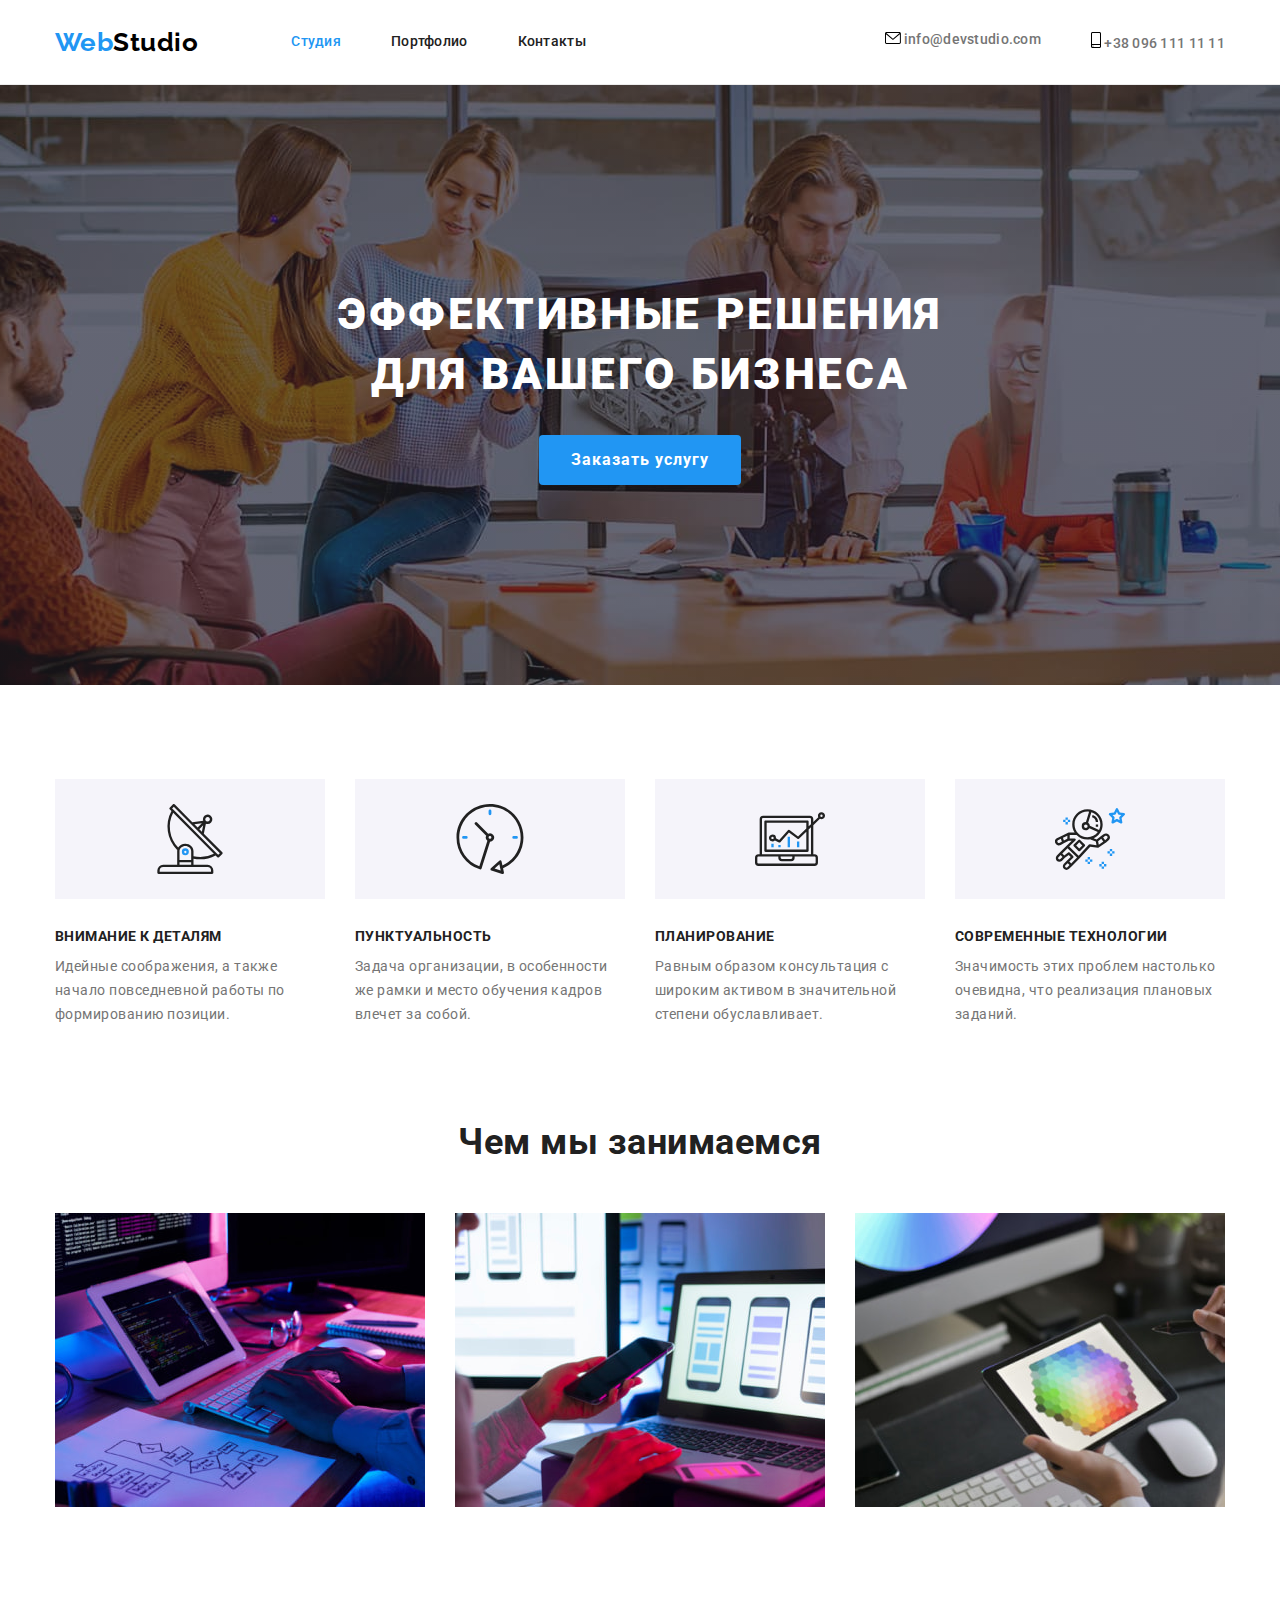
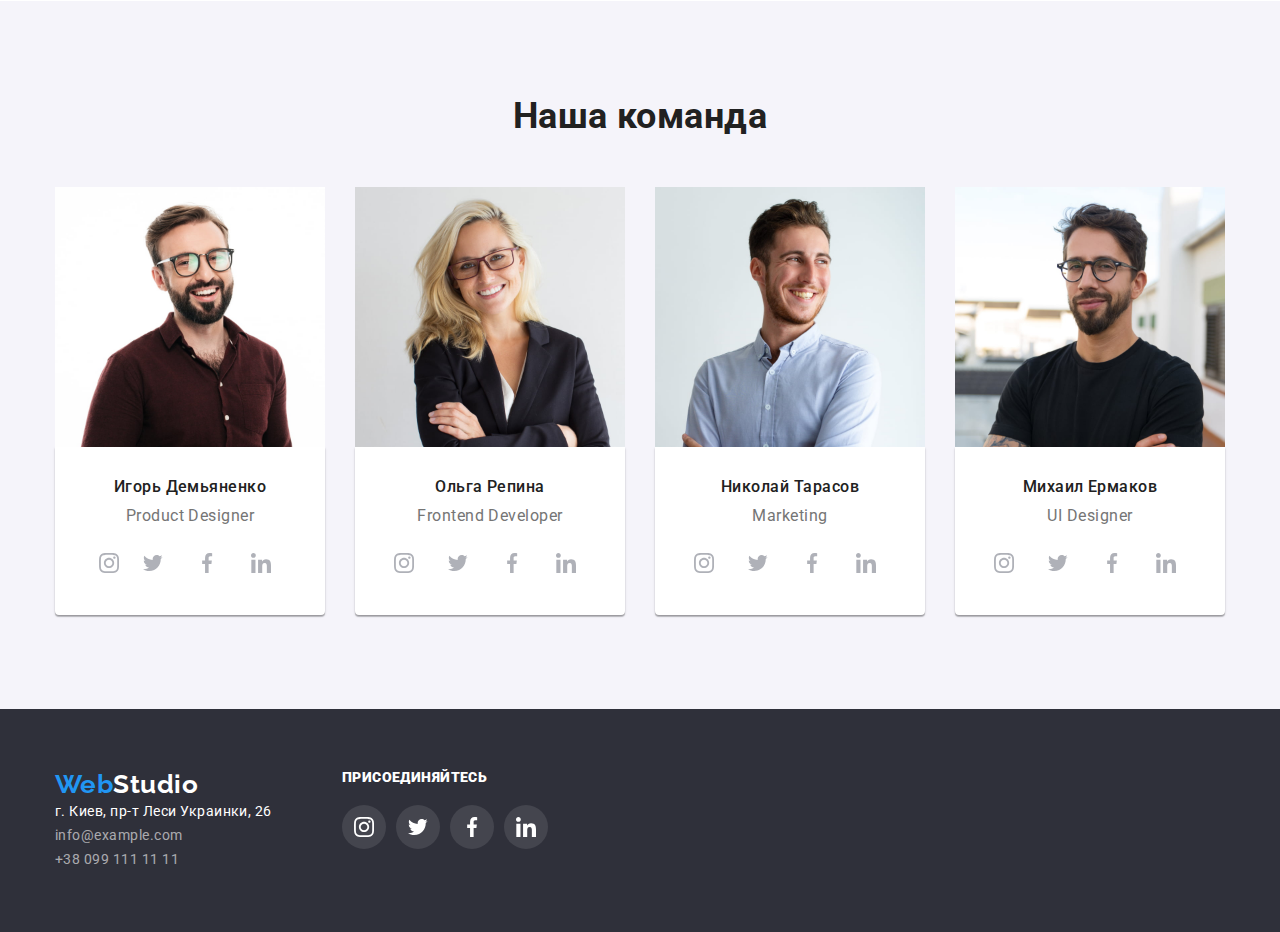
==== index.html @ 38226642 "Добавлен футер" ====
<!DOCTYPE html>
<html lang="ru">
  <head>
    <meta charset="UTF-8" />
    <meta http-equiv="X-UA-Compatible" content="IE=edge" />
    <meta name="viewport" content="width=device-width, initial-scale=1.0" />
    <title>Студия</title>
    <link
      href="https://fonts.googleapis.com/css2?family=Raleway:wght@700&family=Roboto:wght@400;500;700;900&display=swap"
      rel="stylesheet"
    />
    <link
      rel="stylesheet"
      href="https://cdnjs.cloudflare.com/ajax/libs/modern-normalize/1.1.0/modern-normalize.min.css"
    />
    <link rel="stylesheet" href="./css/styles.css" />
  </head>
  <body>
    <!-- Шапка сайта -->
    <header class="page-header">
      <div class="container header-wrap">
        <nav class="wrapper">
          <a href="./index.html" class="header-logo link"><span class="accent">Web</span>Studio</a>

          <ul class="site-nav list">
            <li class="item"><a href="./index.html" class="site-nav-link current">Студия</a></li>
            <li class="item"><a href="./portfolio.html" class="site-nav-link">Портфолио</a></li>
            <li class="item"><a href="" class="site-nav-link">Контакты</a></li>
          </ul>
        </nav>

        <ul class="contact list">
          <li class="item">
            <a href="mailto:info@devstudio.com" class="contact-link"
              ><svg class="contact-icon" width="16" height="12px">
                <use href="./images/sprite.svg#icon-mail"></use>
              </svg>
              info@devstudio.com</a
            >
          </li>
          <li class="item">
            <a href="tel:+380961111111" class="contact-link"
              ><svg class="contact-icon" width="10" height="16">
                <use href="./images/sprite.svg#icon-telephone"></use>
              </svg>

              +38 096 111 11 11</a
            >
          </li>
        </ul>
      </div>
    </header>

    <main>
      <!-- Герой -->
      <section class="hero">
        <h1 class="hero-title">Эффективные решения<br />для вашего бизнеса</h1>
        <button type="button" class="hero-button">Заказать услугу</button>
      </section>

      <!-- Преимущества -->
      <section class="section">
        <div class="container">
          <ul class="features-list list">
            <li class="item icon-satellite">
              <h3 class="features-title">Внимание к деталям</h3>
              <p class="features-text">
                Идейные соображения, а также начало повседневной работы по формированию позиции.
              </p>
            </li>
            <li class="item icon-clock">
              <h3 class="features-title">Пунктуальность</h3>
              <p class="features-text">
                Задача организации, в особенности же рамки и место обучения кадров влечет за собой.
              </p>
            </li>
            <li class="item icon-laptop">
              <h3 class="features-title">Планирование</h3>
              <p class="features-text">
                Равным образом консультация с широким активом в значительной степени обуславливает.
              </p>
            </li>
            <li class="item icon-astronaut">
              <h3 class="features-title">Современные технологии</h3>
              <p class="features-text">
                Значимость этих проблем настолько очевидна, что реализация плановых заданий.
              </p>
            </li>
          </ul>
        </div>
      </section>

      <!--Приклади-->
      <section class="section example">
        <div class="container">
          <h2 class="section-title">Чем мы занимаемся</h2>
          <ul class="example-list list">
            <li class="item">
              <img
                src="./images/box1.jpg"
                alt="человек вносящий данные в систему на планшете"
                width="370"
                height="294"
              />
            </li>
            <li class="item">
              <img
                src="./images/box2.jpg"
                alt="девушка тестирует мобильное приложение по шаблону с копмьютера на смартфоне"
                width="370"
                height="294"
              />
            </li>
            <li class="item">
              <img
                src="./images/box3.jpg"
                alt="человек держащий стилус в руке, выбирает цветовую палитру на планшете"
                width="370"
                height="294"
              />
            </li>
          </ul>
        </div>
      </section>

      <!-- Команда -->
      <section class="section team">
        <div class="container">
          <h2 class="section-title">Наша команда</h2>
          <ul class="team-list list">
            <li class="team-set">
              <img
                src="./images/img1.jpg"
                width="270"
                height="260"
                alt="улыбающийся парень в коричневой рубашке и в очках"
              />
              <div class="team-container">
                <h3 class="team-title">Игорь Демьяненко</h3>
                <p class="team-text">Product Designer</p>
                <ul class="team-socials socials-list list">
                  <a class="socials-link" href="">
                    <svg class="socials-icon" width="20" height="20">
                      <use href="./images/sprite.svg#icon-instagram"></use>
                    </svg>
                  </a>

                  <li class="socials-item">
                    <a class="socials-link" href="">
                      <svg class="socials-icon" width="20" height="20">
                        <use href="./images/sprite.svg#icon-twitter"></use>
                      </svg>
                    </a>
                  </li>

                  <li class="socials-item">
                    <a class="socials-link" href="">
                      <svg class="socials-icon" width="20" height="20">
                        <use href="./images/sprite.svg#icon-facebook"></use>
                      </svg>
                    </a>
                  </li>

                  <li class="socials-item">
                    <a class="socials-link" href="">
                      <svg class="socials-icon" width="20" height="20">
                        <use href="./images/sprite.svg#icon-linkedin"></use>
                      </svg>
                    </a>
                  </li>
                </ul>
              </div>
            </li>

            <li class="team-set">
              <img
                src="./images/img2.jpg"
                alt="улыбающаяся девушка в очках и чёрном пиджаке"
                width="270"
                height="260"
              />
              <div class="team-container">
                <h3 class="team-title">Ольга Репина</h3>
                <p class="team-text">Frontend Developer</p>
                <ul class="team-socials socials-list list">
                  <li class="socials-item">
                    <a class="socials-link" href="">
                      <svg class="socials-icon" width="20" height="20">
                        <use href="./images/sprite.svg#icon-instagram"></use>
                      </svg>
                    </a>
                  </li>

                  <li class="socials-item">
                    <a class="socials-link" href="">
                      <svg class="socials-icon" width="20" height="20">
                        <use href="./images/sprite.svg#icon-twitter"></use>
                      </svg>
                    </a>
                  </li>

                  <li class="socials-item">
                    <a class="socials-link" href="">
                      <svg class="socials-icon" width="20" height="20">
                        <use href="./images/sprite.svg#icon-facebook"></use>
                      </svg>
                    </a>
                  </li>

                  <li class="socials-item">
                    <a class="socials-link" href="">
                      <svg class="socials-icon" width="20" height="20">
                        <use href="./images/sprite.svg#icon-linkedin"></use>
                      </svg>
                    </a>
                  </li>
                </ul>
              </div>
            </li>

            <li class="team-set">
              <img
                src="./images/img3.jpg"
                alt="парень в светлой рубашке, который улыбается и смотрит в даль"
                width="270"
                height="260"
              />
              <div class="team-container">
                <h3 class="team-title">Николай Тарасов</h3>
                <p class="team-text">Marketing</p>
                <ul class="team-socials socials-list list">
                  <li class="socials-item">
                    <a class="socials-link" href="">
                      <svg class="socials-icon" width="20" height="20">
                        <use href="./images/sprite.svg#icon-instagram"></use>
                      </svg>
                    </a>
                  </li>

                  <li class="socials-item">
                    <a class="socials-link" href="">
                      <svg class="socials-icon" width="20" height="20">
                        <use href="./images/sprite.svg#icon-twitter"></use>
                      </svg>
                    </a>
                  </li>

                  <li class="socials-item">
                    <a class="socials-link" href="">
                      <svg class="socials-icon" width="20" height="20">
                        <use href="./images/sprite.svg#icon-facebook"></use>
                      </svg>
                    </a>
                  </li>

                  <li class="socials-item">
                    <a class="socials-link" href="">
                      <svg class="socials-icon" width="20" height="20">
                        <use href="./images/sprite.svg#icon-linkedin"></use>
                      </svg>
                    </a>
                  </li>
                </ul>
              </div>
            </li>

            <li class="team-set">
              <img
                src="./images/img4.jpg"
                alt="парень в чёрной футболке и очках"
                width="270"
                height="260"
              />
              <div class="team-container">
                <h3 class="team-title">Михаил Ермаков</h3>
                <p class="team-text">UI Designer</p>
                <ul class="team-socials socials-list list">
                  <li class="socials-item">
                    <a class="socials-link" href="">
                      <svg class="socials-icon" width="20" height="20">
                        <use href="./images/sprite.svg#icon-instagram"></use>
                      </svg>
                    </a>
                  </li>

                  <li class="socials-item">
                    <a class="socials-link" href="">
                      <svg class="socials-icon" width="20" height="20">
                        <use href="./images/sprite.svg#icon-twitter"></use>
                      </svg>
                    </a>
                  </li>

                  <li class="socials-item">
                    <a class="socials-link" href="">
                      <svg class="socials-icon" width="20" height="20">
                        <use href="./images/sprite.svg#icon-facebook"></use>
                      </svg>
                    </a>
                  </li>

                  <li class="socials-item">
                    <a class="socials-link" href="">
                      <svg class="socials-icon" width="20" height="20">
                        <use href="./images/sprite.svg#icon-linkedin"></use>
                      </svg>
                    </a>
                  </li>
                </ul>
              </div>
            </li>
          </ul>
        </div>
      </section>
    </main>

    <!-- Футер -->
    <footer class="page-footer">
      <div class="container footer-wrapper">
        <div class="main-footer">
          <a class="footer-logo" href="/"><span class="accent">Web</span>Studio</a>
          <address>
            <ul class="footer list">
              <li>
                <a
                  class="footer-address"
                  href="https://goo.gl/maps/6Ztoc1X5po4UeEXY9"
                  target="_blank"
                  rel="noreferrer noopener"
                  >г. Киев, пр-т Леси Украинки, 26</a
                >
              </li>
              <li><a href="mailto:info@example.com" class="footer-link">info@example.com</a></li>
              <li><a href="tel:+380991111111" class="footer-link">+38 099 111 11 11</a></li>
            </ul>
          </address>
        </div>

        <div class="second-footer">
          <p class="second-footer-title"><b>присоединяйтесь</b></p>
          <ul class="second-footer-list list">
            <li class="second-footer-item">
              <a class="second-footer-link" href="">
                <svg class="second-footer-icon" width="20" height="20">
                  <use href="./images/sprite.svg#icon-instagram"></use>
                </svg>
              </a>
            </li>

            <li class="second-footer-item">
              <a class="second-footer-link" href="">
                <svg class="second-footer-icon" width="20" height="20">
                  <use href="./images/sprite.svg#icon-twitter"></use>
                </svg>
              </a>
            </li>

            <li class="second-footer-item">
              <a class="second-footer-link" href="">
                <svg class="second-footer-icon" width="20" height="20">
                  <use href="./images/sprite.svg#icon-facebook"></use>
                </svg>
              </a>
            </li>

            <li class="second-footer-item">
              <a class="second-footer-link" href="">
                <svg class="second-footer-icon" width="20" height="20">
                  <use href="./images/sprite.svg#icon-linkedin"></use>
                </svg>
              </a>
            </li>
          </ul>
        </div>
      </div>
    </footer>
  </body>
</html>
---- css/styles.css ----
/* Колір основного тексту #212121, 100% */
/* другорядний колір тексту #757575, 100% */
/* Білий колір #FFFFFF */
/* Акцент #2196F3; */

/* Кольори адреси в футері #FFFFFF;
rgba(255, 255, 255, 0.6);*/

/* другорядний колір фону background: #F5F4FA;
 */
/* Загальні стилі */
:root {
  --primary-text-color: #757575;
  --title-text-color: #212121;
  --accent: #2196f3;
  --primary-bg-color: #ffffff;
  --secondary-bg-color: #f5f4fa;
}

/* Фон та колір основного тексту */
body {
  color: var(--primary-text-color);
  font-family: Roboto, sans-serif;
  letter-spacing: 0.03em;
}

/* Прибираємо кільця в списку */
.list {
  list-style: none;
  padding: 0;
  margin: 0;
}

h1,
h2,
h3,
h4,
h5,
h6,
p {
  margin-top: 0;
  margin-bottom: 0;
}

img {
  display: block;
  max-width: 100%;
  height: auto;
}

/* CONTAINER */
.container {
  width: 1200px;
  margin: 0 auto;
  padding-left: 15px;
  padding-right: 15px;
}

/* Logo */
.page-header {
  border-bottom: 1px solid #ececec;
}

.wrapper {
  display: flex;
  align-items: center;
}

.header-wrap {
  display: flex;
  align-items: center;
}

.header-logo {
  display: block;
  padding-top: 25px;
  padding-bottom: 24px;
  margin-right: 93px;

  color: #000000;
  text-decoration: none;
  font-family: Raleway, sans-serif;
  font-weight: 700;
  font-size: 26px;
  line-height: 1.19;
}

.header-logo:hover,
.header-logo:focus {
  color: var(--accent);
}

.accent {
  color: var(--accent);
}

/* Навігація в шапці */
.site-nav {
  display: flex;
}

.site-nav .item:not(:last-child) {
  margin-right: 50px;
}

.site-nav-link {
  display: block;
  padding-top: 32px;
  padding-bottom: 32px;

  color: var(--title-text-color);
  text-decoration: none;
  font-weight: 500;
  font-size: 14px;
  line-height: 1.14;
  letter-spacing: 0.02em;
}

.site-nav-link:hover,
.site-nav-link:focus {
  color: var(--accent);
}

/* Підсвічування поточної сторінки */
.current {
  color: var(--accent);
}

.contact {
  display: flex;
  margin-left: auto;
}

/* Псевдокласс соседа - даётся только между соседом */
.contact .item + .item {
  margin-left: 50px;
}

.contact-link {
  display: block;
  padding-top: 32px;
  padding-bottom: 32px;

  color: var(--primary-text-color);
  text-decoration: none;
  font-weight: 500;
  font-size: 14px;
  line-height: 1.14;
  letter-spacing: 0.02em;
}

.contact-link:hover,
.contact-link:focus {
  color: var(--accent);
}

/* Стилі для index.html */
/* Hero */
.hero-title {
  color: var(--primary-bg-color);
  font-weight: 900;
  font-size: 44px;
  line-height: 1.36;
  letter-spacing: 0.06em;
  text-transform: uppercase;

  margin-bottom: 30px;
}

.hero-button {
  color: var(--primary-bg-color);
  background-color: var(--accent);
  cursor: pointer;
  border: transparent;
  border-radius: 4px;
  font-weight: 700;
  font-size: 16px;
  line-height: 1.87;
  letter-spacing: 0.06em;

  padding: 10px 32px;
}

.hero-button:hover {
  background-color: #188ce8;
  box-shadow: 0px 4px 4px rgba(0, 0, 0, 0.15);
}

/* центрируем через родительский элемент 
секциию hero(все элементы внутри приймут text-align:center)  */
.hero {
  text-align: center;
}
/* Features */
.section {
  padding-top: 94px;
  padding-bottom: 94px;
}

.features-list {
  display: flex;
  flex-wrap: wrap;
}

.features-list .item {
  width: 270px;
}

.features-list .item:not(:last-child) {
  margin-right: 30px;
}

.features-title {
  color: var(--title-text-color);
  font-weight: 700;
  font-size: 14px;
  line-height: 1.14;
  text-transform: uppercase;

  margin-bottom: 10px;
}

.features-text {
  font-size: 14px;
  line-height: 1.71;
}

/* Приклади та команда мають однакові параметри, 
section-title - універсальний клас для h2 */
.section-title {
  color: var(--title-text-color);
  font-weight: 700;
  font-size: 36px;
  line-height: 1.17;
  text-align: center;

  margin-bottom: 50px;
}

.example {
  padding-top: 0;
}

.example-list {
  display: flex;
  flex-wrap: wrap;
}

.example-list .item:not(:last-child) {
  margin-right: 30px;
}

.team {
  background-color: var(--secondary-bg-color);
}

.team-title {
  color: var(--title-text-color);
  font-weight: 500;
  font-size: 16px;
  line-height: 1.19;
}

.team-text {
  font-size: 16px;
  line-height: 1.19;
  margin-top: 10px;
  margin-bottom: 16px;
}

.team-list {
  display: flex;
  flex-wrap: wrap;
  margin-left: -30px;
  /* flex-wrap: wrap;
  margin-right: -30px; */
}

.team-set {
  width: 270px;
}

.team-set {
  flex-basis: calc(100% / 4 - 30px);
  margin-left: 30px;
}

.socials-link {
  width: 44px;
  height: 44px;
  display: flex;
  align-items: center;
  justify-content: center;
  border-radius: 50% #fff;
  background-color: #fff;
}

.socials-list {
  display: flex;
  justify-content: center;
}

.socials-item:not(last-child) {
  margin-right: 10px;
}

.socials-link {
  fill: #afb1b8;
}

.socials-link:hover,
.socials-link:focus {
  background-color: var(--accent);
  border-radius: 50%;
}

.socials-link:hover .socials-icon,
.socials-link:focus .socials-icon {
  fill: #ffffff;
}

/* Футер */
.footer-logo {
  color: var(--primary-bg-color);
  font-family: Raleway;
  font-weight: 700;
  font-size: 26px;
  line-height: 1.19;
  text-decoration: none;
}

.footer-logo:hover,
.footer-logo:focus {
  color: var(--accent);
}

.footer-contact {
  margin-top: 20px;
}

.footer-item:not(:last-child) {
  margin-bottom: 9px;
}
/* Стилі для Portfolio.html */
/* Button */

.visually-hidden {
  position: absolute;
  width: 1px;
  height: 1px;
  margin: -1px;
  border: 0;
  padding: 0;
  white-space: nowrap;
  clip-path: inset(100%);
  clip: rect(0 0 0 0);
  overflow: hidden;
}

.filters-set {
  display: flex;
  justify-content: center;
  margin-bottom: 50px;
}

.filters-button {
  display: block;
  color: var(--title-text-color);
  background-color: var(--secondary-bg-color);
  cursor: pointer;
  border: transparent;
  border-radius: 4px;
  font-weight: 500;
  font-size: 16px;
  line-height: 1.62;

  padding: 6px 22px;
}

.filters-button:hover,
.filters-button:focus {
  color: var(--primary-bg-color);
  background-color: var(--accent);
  box-shadow: 0px 3px 1px rgba(0, 0, 0, 0.1), 0px 1px 2px rgba(0, 0, 0, 0.08),
    0px 2px 2px rgba(0, 0, 0, 0.12);
}

.filters-set .item:not(:last-child) {
  margin-right: 8px;
}
/* project-set */
.project-set {
  display: flex;
  flex-wrap: wrap;

  margin-top: -30px;
  margin-left: -30px;
}

.project-set > .item {
  flex-basis: calc(100% / 3 - 30px);
  margin-left: 30px;
  margin-top: 30px;
}

.project-container {
  padding-left: 24px;
  padding-right: 24px;
  padding-top: 20px;
  padding-bottom: 20px;
  background-color: var(--primary-bg-color);
  border: 1px solid #eeeeee;
}

.team-container {
  padding-top: 30px;
  padding-bottom: 30px;
  background-color: var(--primary-bg-color);
  box-shadow: 0px 1px 3px rgba(0, 0, 0, 0.12), 0px 1px 1px rgba(0, 0, 0, 0.14),
    0px 2px 1px rgba(0, 0, 0, 0.2);
  border-radius: 0px 0px 4px 4px;
  text-align: center;
}

.project-link {
  text-decoration: none;
}
.project-title {
  color: var(--title-text-color);
  font-weight: 700;
  font-size: 18px;
  line-height: 2;
  letter-spacing: 0.06em;
  /* margin-top: 20px; */
  margin-bottom: 4px;
  /* margin-left: 24px; */
}

.project-text {
  color: var(--primary-text-color);
  font-size: 16px;
  line-height: 1.88;
  /* margin-bottom: 20px;
  margin-left: 24px; */
}

/* Footer address */
.page-footer {
  background-color: #2f303a;
  padding-top: 60px;
  padding-bottom: 60px;
}

.footer-address {
  text-decoration: none;
  color: var(--primary-bg-color);
  font-style: normal;
  font-size: 14px;
  line-height: 1.71;
  display: block;
}
.footer-address:hover,
.footer-address:focus {
  color: var(--accent);
}

.footer-link {
  text-decoration: none;
  color: rgba(255, 255, 255, 0.6);
  font-style: normal;
  font-size: 14px;
  line-height: 1.71;
}

.footer-link:hover,
.footer-link:focus {
  color: var(--accent);
}

/* Колір секції в index.html */
.hero {
  padding-top: 200px;
  padding-bottom: 200px;

  max-width: 1600px;
  height: 600px;
  margin-left: auto;
  margin-right: auto;
  background-image: linear-gradient(to right, rgba(47, 48, 58, 0.4), rgba(47, 48, 58, 0.4)),
    url(../images/background.jpg);
  background-position: center;
  background-repeat: no-repeat;
  background-size: cover;
  background-color: #2f303a;
}

/* Секція Features картки через before(без ховера) */

.features-list .item::before {
  display: block;
  content: '';
  height: 120px;
  background-color: #f5f4fa;
  background-size: 70px;
  background-repeat: no-repeat;
  background-position: center;
  margin-bottom: 30px;
}

.icon-satellite::before {
  background-image: url(../images/features/antenna.svg);
}

.icon-clock::before {
  background-image: url(../images/features/clock.svg);
}

.icon-laptop::before {
  background-image: url(../images/features/diagram.svg);
}

.icon-astronaut::before {
  background-image: url(../images/features/astronaut.svg);
}

.works {
  background-color: #f5f4fa;
}

/* Кнопки в футері */

.footer-wrapper {
  display: flex;
}

.second-footer-title {
  color: var(--primary-bg-color);
  font-style: normal;
  font-weight: bold;
  font-size: 14px;
  line-height: 16px;
  letter-spacing: 0.03em;
  text-transform: uppercase;
}

.second-footer-link {
  fill: var(--primary-bg-color);
}

.second-footer-list {
  display: flex;
  justify-content: center;
  margin-top: 20px;
}

.second-footer-link {
  width: 44px;
  height: 44px;
  display: flex;
  align-items: center;
  justify-content: center;
  border-radius: 50%;
  background: rgba(255, 255, 255, 0.1);
}

.second-footer-item:hover,
.second-footer-item:focus {
  background-color: var(--accent);
  border-radius: 50%;
}

.second-footer-item:not(last-child) {
  margin-right: 10px;
}

.main-footer {
  margin-right: 70px;
}
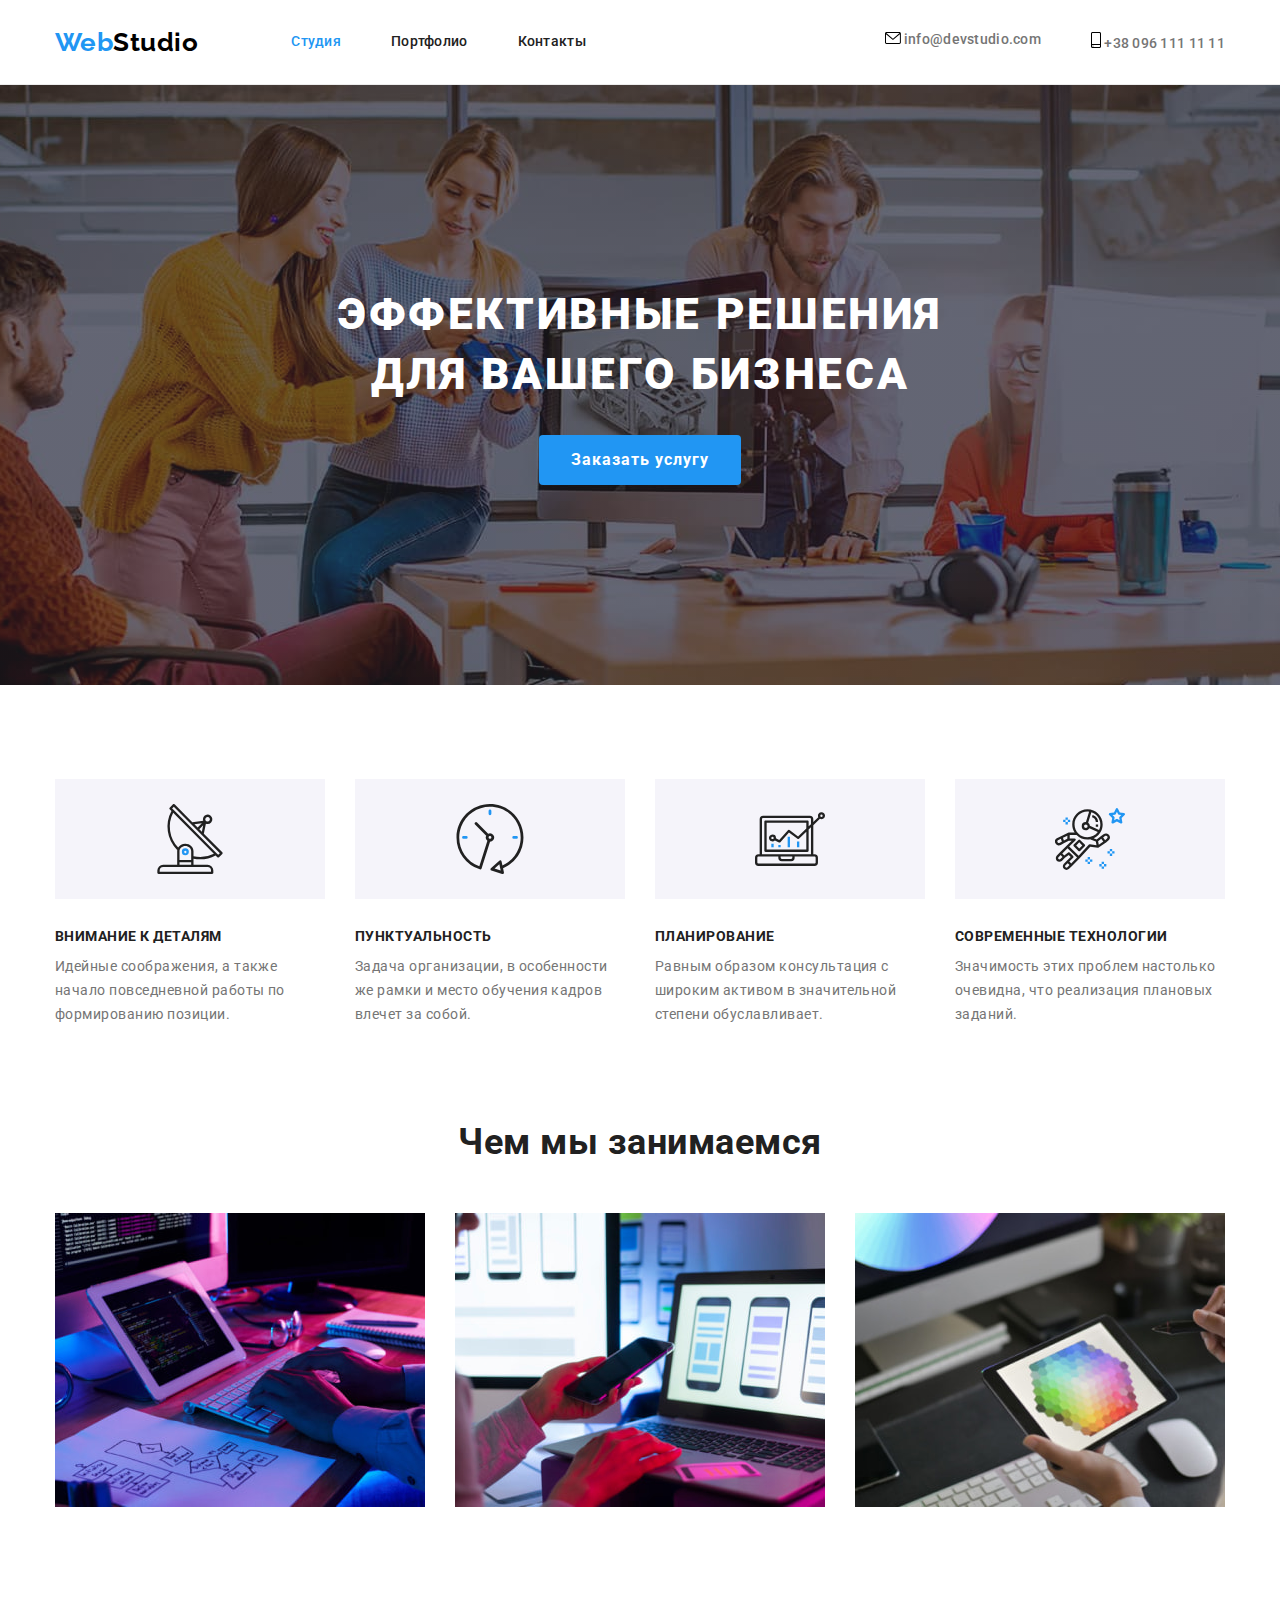
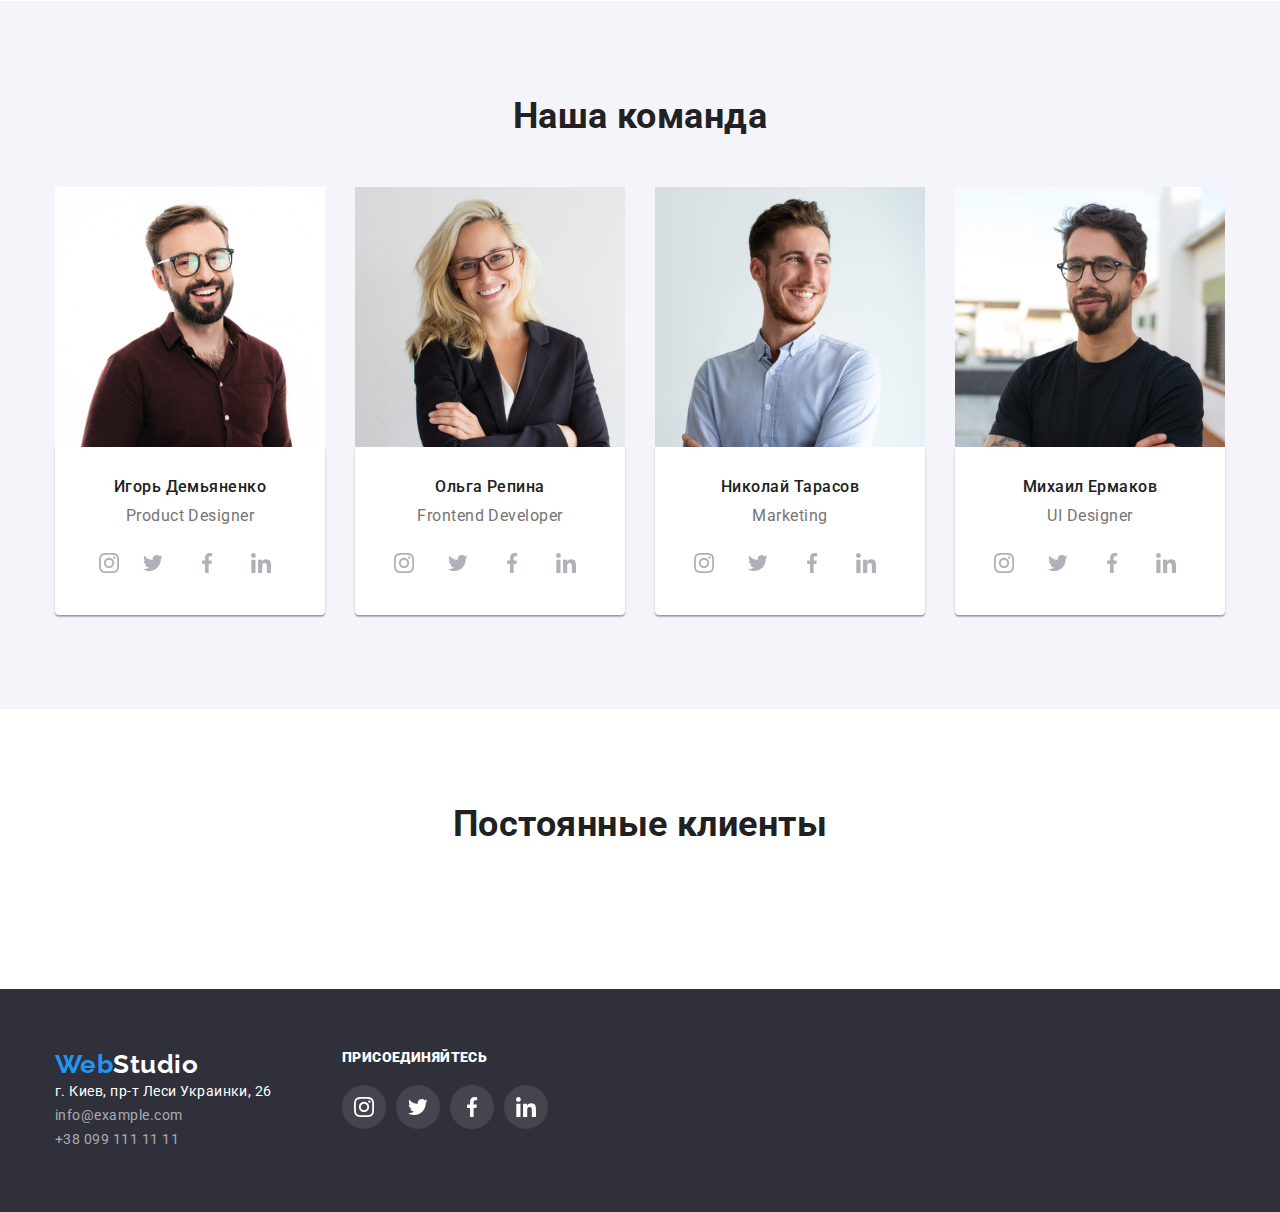
==== commit edd73f48: "Центральна секція" ====
--- a/index.html
+++ b/index.html
@@ -312,6 +312,15 @@
           </ul>
         </div>
       </section>
+
+      <section class="clients section">
+        <div class="container">
+          <h2 class="section-title">Постоянные клиенты</h2>
+          <ul class="clients-list list">
+            <li></li>
+          </ul>
+        </div>
+      </section>
     </main>
 
     <!-- Футер -->
--- a/css/styles.css
+++ b/css/styles.css
@@ -318,6 +318,8 @@
 .socials-link:focus .socials-icon {
   fill: #ffffff;
 }
+
+/* section-title */
 
 /* Футер */
 .footer-logo {
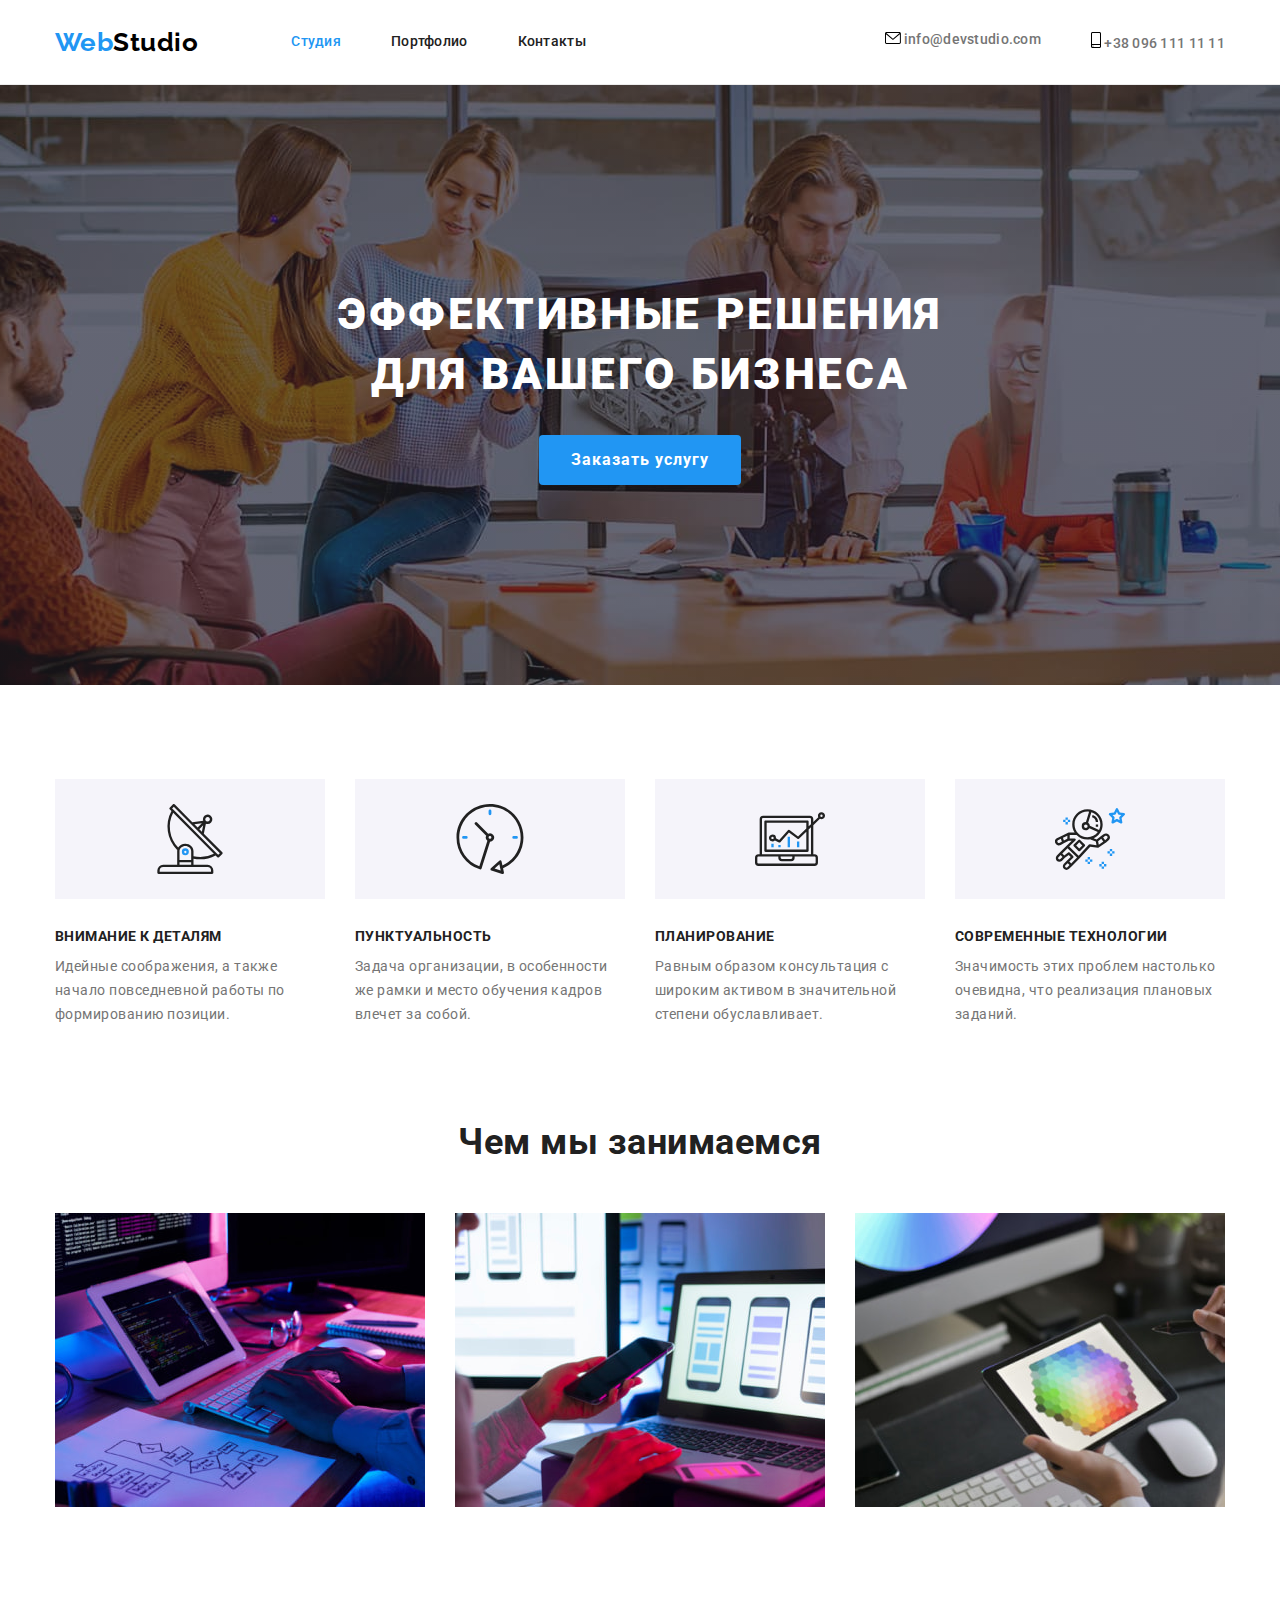
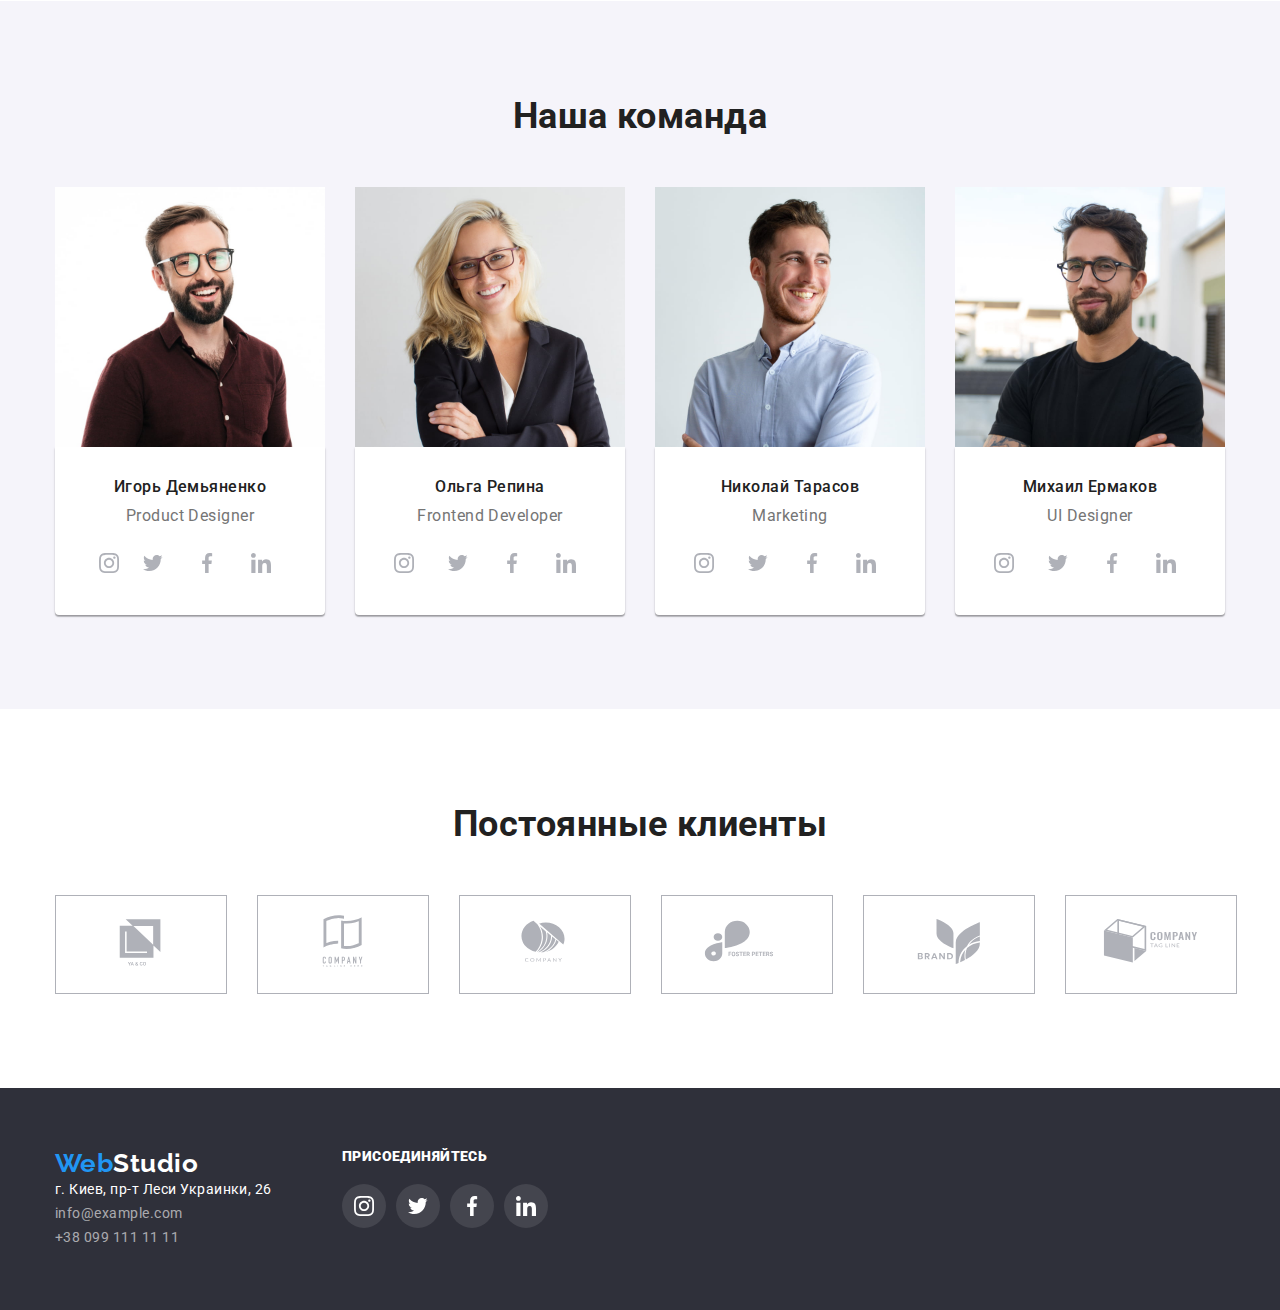
==== commit 45637ceb: "Зроблена секція - постійні клієнти" ====
--- a/index.html
+++ b/index.html
@@ -313,11 +313,58 @@
         </div>
       </section>
 
+      <!-- CLIENTS -->
       <section class="clients section">
         <div class="container">
           <h2 class="section-title">Постоянные клиенты</h2>
           <ul class="clients-list list">
-            <li></li>
+            <li class="clients-item">
+              <a class="clients-link" href="">
+                <svg class="clients-icon" width="106" height="60">
+                  <use href="./images/sprite.svg#icon-company1"></use>
+                </svg>
+              </a>
+            </li>
+
+            <li class="clients-item">
+              <a class="clients-link" href="">
+                <svg class="clients-icon" width="106" height="60">
+                  <use href="./images/sprite.svg#icon-company2"></use>
+                </svg>
+              </a>
+            </li>
+
+            <li class="clients-item">
+              <a class="clients-link" href="">
+                <svg class="clients-icon" width="106" height="60">
+                  <use href="./images/sprite.svg#icon-company3"></use>
+                </svg>
+              </a>
+            </li>
+
+            <li class="clients-item">
+              <a class="clients-link" href="">
+                <svg class="clients-icon" width="106" height="60">
+                  <use href="./images/sprite.svg#icon-company4"></use>
+                </svg>
+              </a>
+            </li>
+
+            <li class="clients-item">
+              <a class="clients-link" href="">
+                <svg class="clients-icon" width="106" height="60">
+                  <use href="./images/sprite.svg#icon-company5"></use>
+                </svg>
+              </a>
+            </li>
+
+            <li class="clients-item">
+              <a class="clients-link" href="">
+                <svg class="clients-icon" width="106" height="60">
+                  <use href="./images/sprite.svg#icon-company6"></use>
+                </svg>
+              </a>
+            </li>
           </ul>
         </div>
       </section>
--- a/css/styles.css
+++ b/css/styles.css
@@ -529,6 +529,26 @@
   background-color: #f5f4fa;
 }
 
+/* Clients */
+
+.clients-list {
+  display: flex;
+  /* fill: rgba(175, 177, 184, 1); */
+}
+.clients-item {
+  border: 1px solid rgba(175, 177, 184, 1);
+}
+
+.clients-item:not(:last-child) {
+  margin-right: 30px;
+}
+
+.clients-link {
+  display: block;
+  padding: 16px 32px;
+  fill: rgba(175, 177, 184, 1);
+}
+
 /* Кнопки в футері */
 
 .footer-wrapper {
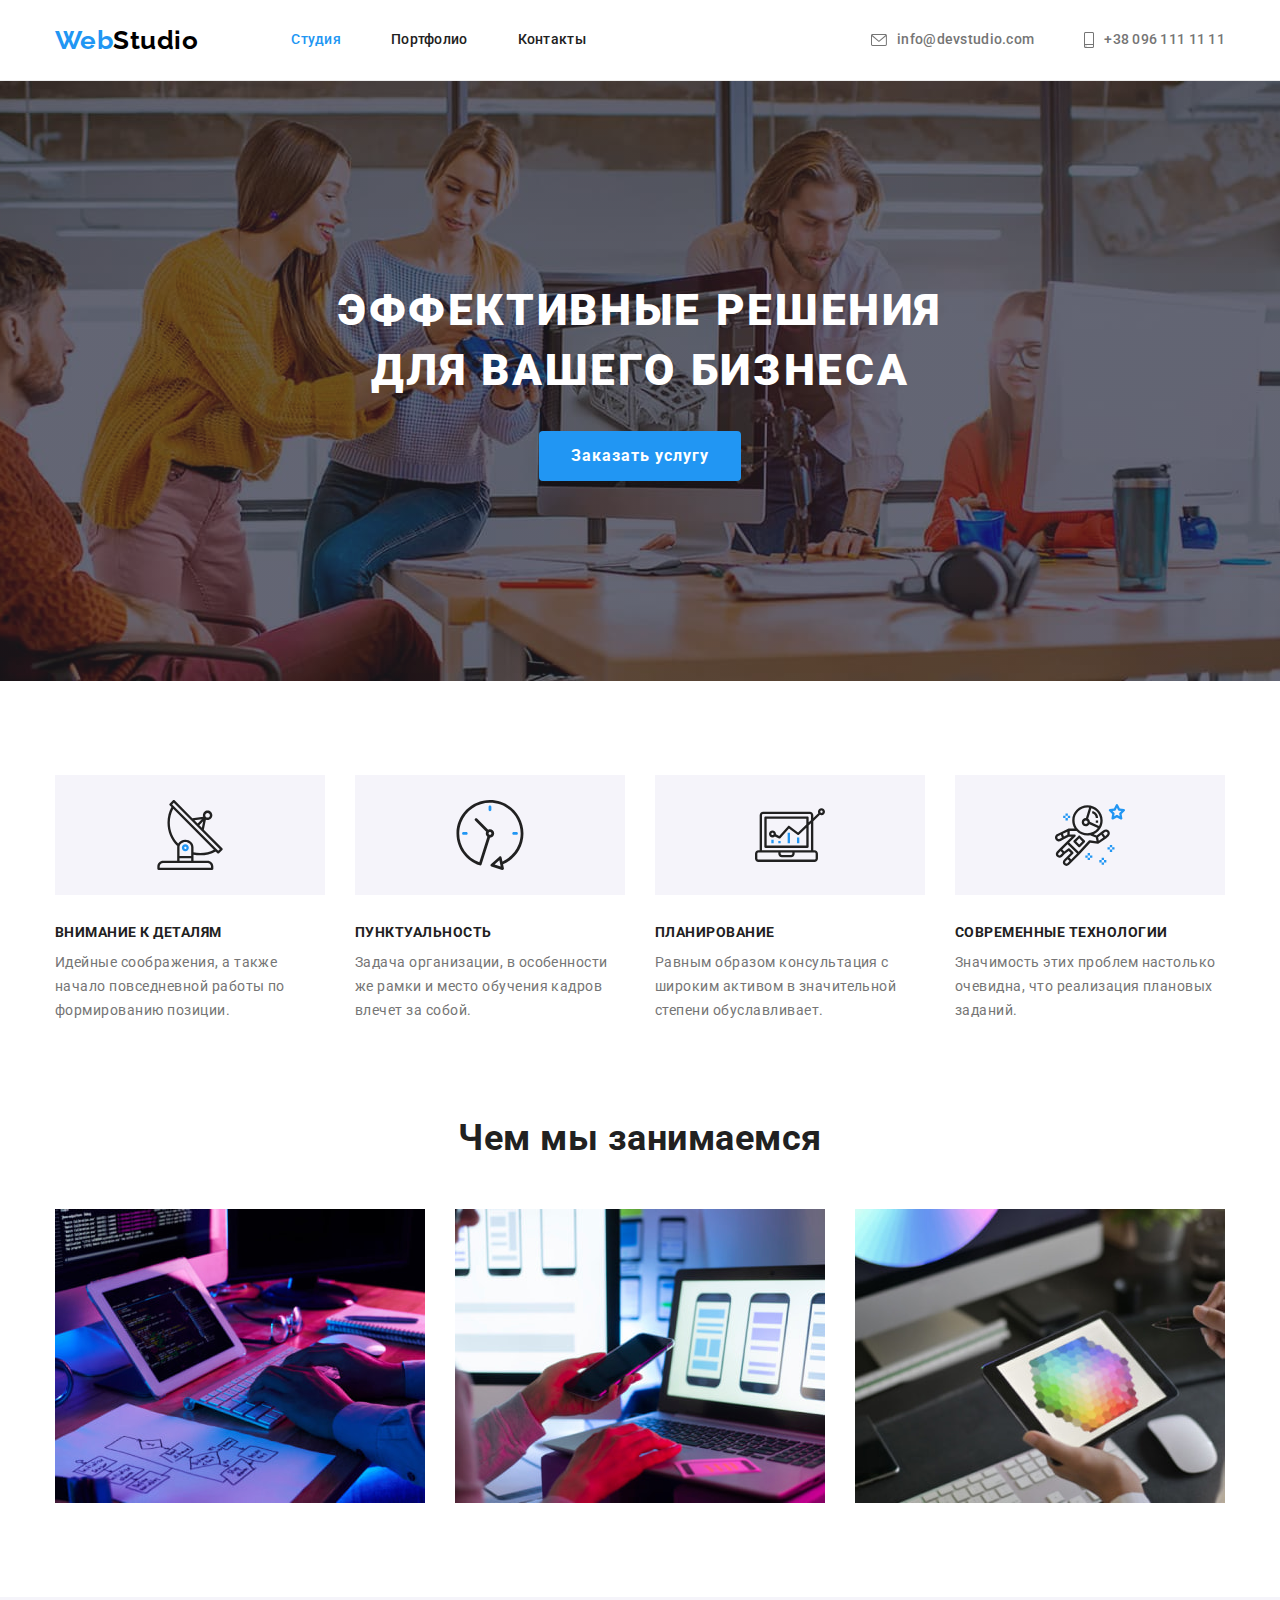
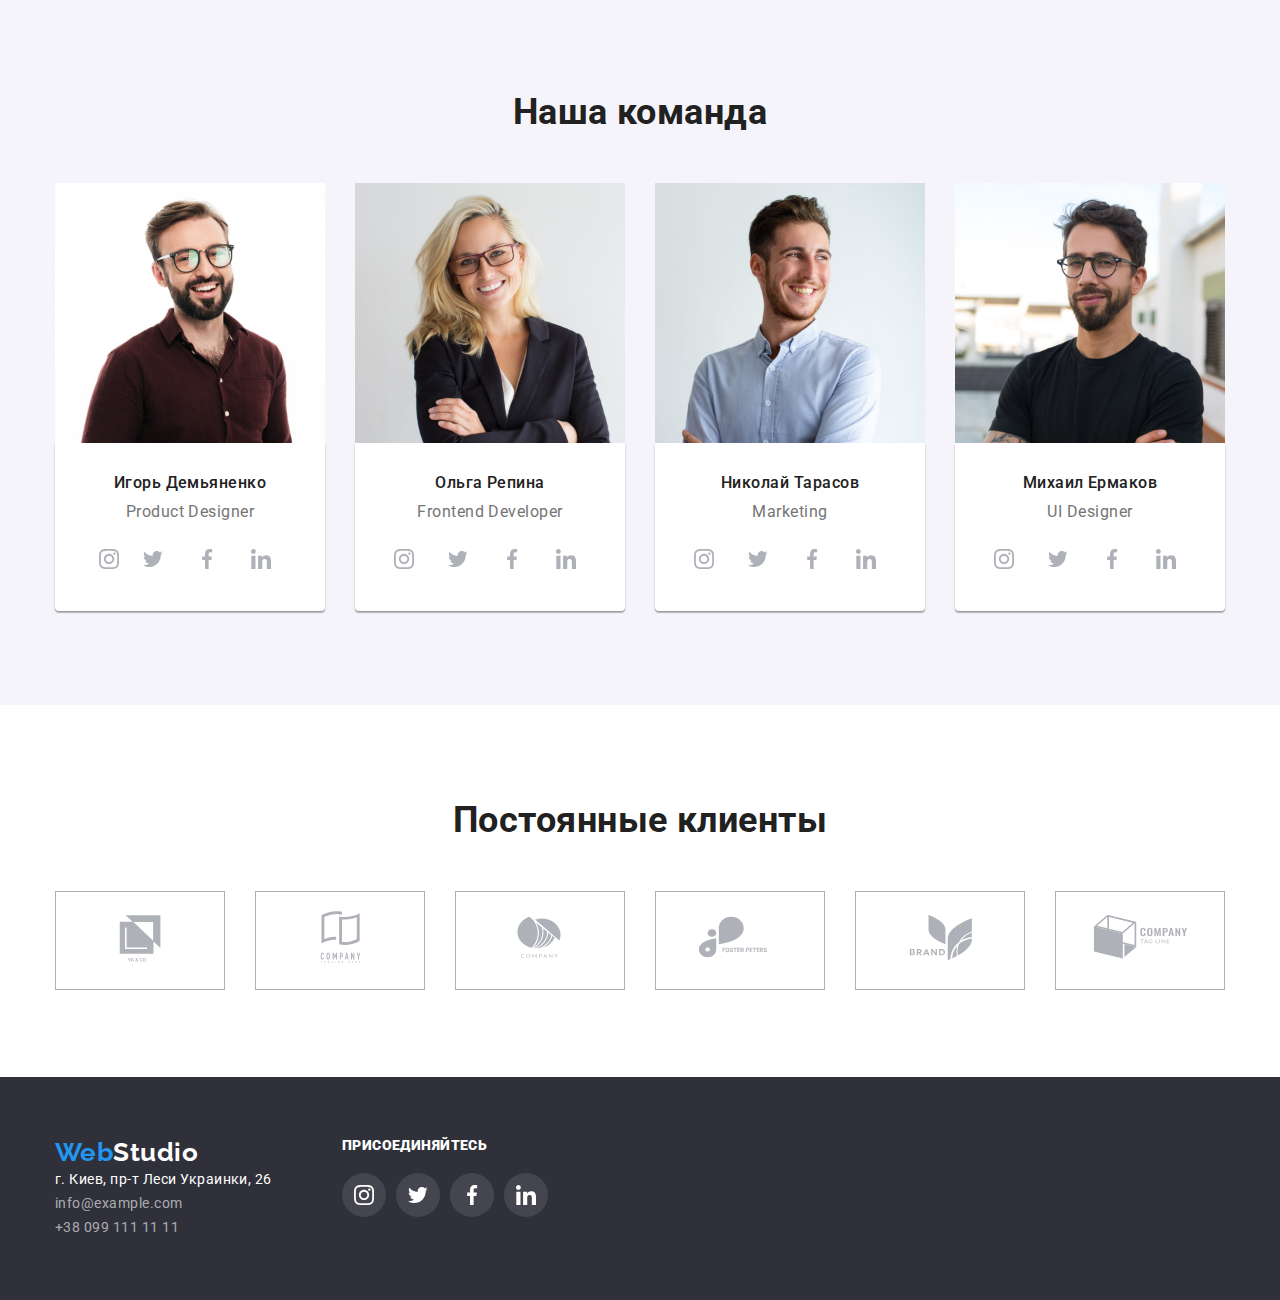
==== commit fc33690f: "Переробив секцію Features через спрайт" ====
--- a/index.html
+++ b/index.html
@@ -63,24 +63,44 @@
         <div class="container">
           <ul class="features-list list">
             <li class="item icon-satellite">
+              <div class="features-icon-wrap">
+                <svg class="socials-icon" width="70" height="70">
+                  <use href="./images/sprite.svg#icon-antenna"></use>
+                </svg>
+              </div>
               <h3 class="features-title">Внимание к деталям</h3>
               <p class="features-text">
                 Идейные соображения, а также начало повседневной работы по формированию позиции.
               </p>
             </li>
             <li class="item icon-clock">
+              <div class="features-icon-wrap">
+                <svg class="socials-icon" width="70" height="70">
+                  <use href="./images/sprite.svg#icon-clock"></use>
+                </svg>
+              </div>
               <h3 class="features-title">Пунктуальность</h3>
               <p class="features-text">
                 Задача организации, в особенности же рамки и место обучения кадров влечет за собой.
               </p>
             </li>
             <li class="item icon-laptop">
+              <div class="features-icon-wrap">
+                <svg class="socials-icon" width="70" height="70">
+                  <use href="./images/sprite.svg#icon-diagram"></use>
+                </svg>
+              </div>
               <h3 class="features-title">Планирование</h3>
               <p class="features-text">
                 Равным образом консультация с широким активом в значительной степени обуславливает.
               </p>
             </li>
             <li class="item icon-astronaut">
+              <div class="features-icon-wrap">
+                <svg class="socials-icon" width="70" height="70">
+                  <use href="./images/sprite.svg#icon-astronaut"></use>
+                </svg>
+              </div>
               <h3 class="features-title">Современные технологии</h3>
               <p class="features-text">
                 Значимость этих проблем настолько очевидна, что реализация плановых заданий.
--- a/css/styles.css
+++ b/css/styles.css
@@ -137,7 +137,7 @@
 }
 
 .contact-link {
-  display: block;
+  display: flex;
   padding-top: 32px;
   padding-bottom: 32px;
 
@@ -147,11 +147,17 @@
   font-size: 14px;
   line-height: 1.14;
   letter-spacing: 0.02em;
+  align-items: center;
 }
 
 .contact-link:hover,
 .contact-link:focus {
   color: var(--accent);
+}
+
+.contact-icon {
+  margin-right: 10px;
+  fill: currentColor;
 }
 
 /* Стилі для index.html */
@@ -199,7 +205,7 @@
 
 .features-list {
   display: flex;
-  flex-wrap: wrap;
+  justify-content: center;
 }
 
 .features-list .item {
@@ -208,6 +214,14 @@
 
 .features-list .item:not(:last-child) {
   margin-right: 30px;
+}
+
+.features-icon-wrap {
+  display: flex;
+  justify-content: center;
+  padding: 25px 100px;
+  margin-bottom: 30px;
+  background-color: var(--secondary-bg-color);
 }
 
 .features-title {
@@ -405,6 +419,12 @@
   margin-top: 30px;
 }
 
+.project-set .item:hover,
+.project-set .item:focus {
+  box-shadow: 0px 1px 1px rgba(0, 0, 0, 0.12), 0px 4px 4px rgba(0, 0, 0, 0.06),
+    1px 4px 6px rgba(0, 0, 0, 0.16);
+}
+
 .project-container {
   padding-left: 24px;
   padding-right: 24px;
@@ -433,9 +453,7 @@
   font-size: 18px;
   line-height: 2;
   letter-spacing: 0.06em;
-  /* margin-top: 20px; */
   margin-bottom: 4px;
-  /* margin-left: 24px; */
 }
 
 .project-text {
@@ -498,7 +516,7 @@
 
 /* Секція Features картки через before(без ховера) */
 
-.features-list .item::before {
+/* .features-list .item::before {
   display: block;
   content: '';
   height: 120px;
@@ -507,23 +525,7 @@
   background-repeat: no-repeat;
   background-position: center;
   margin-bottom: 30px;
-}
-
-.icon-satellite::before {
-  background-image: url(../images/features/antenna.svg);
-}
-
-.icon-clock::before {
-  background-image: url(../images/features/clock.svg);
-}
-
-.icon-laptop::before {
-  background-image: url(../images/features/diagram.svg);
-}
-
-.icon-astronaut::before {
-  background-image: url(../images/features/astronaut.svg);
-}
+} */
 
 .works {
   background-color: #f5f4fa;
@@ -536,7 +538,8 @@
   /* fill: rgba(175, 177, 184, 1); */
 }
 .clients-item {
-  border: 1px solid rgba(175, 177, 184, 1);
+  width: 170px;
+  height: 92px;
 }
 
 .clients-item:not(:last-child) {
@@ -547,8 +550,18 @@
   display: block;
   padding: 16px 32px;
   fill: rgba(175, 177, 184, 1);
-}
-
+  border: 1px solid rgba(175, 177, 184, 1);
+}
+
+.clients-link:hover .clients-icon,
+.clients-link:focus .clients-icon {
+  fill: var(--accent);
+}
+
+.clients-link:hover .clients-icon,
+.clients-link:focus .clients-icon {
+  border: 1px solid var(--accent-color);
+}
 /* Кнопки в футері */
 
 .footer-wrapper {
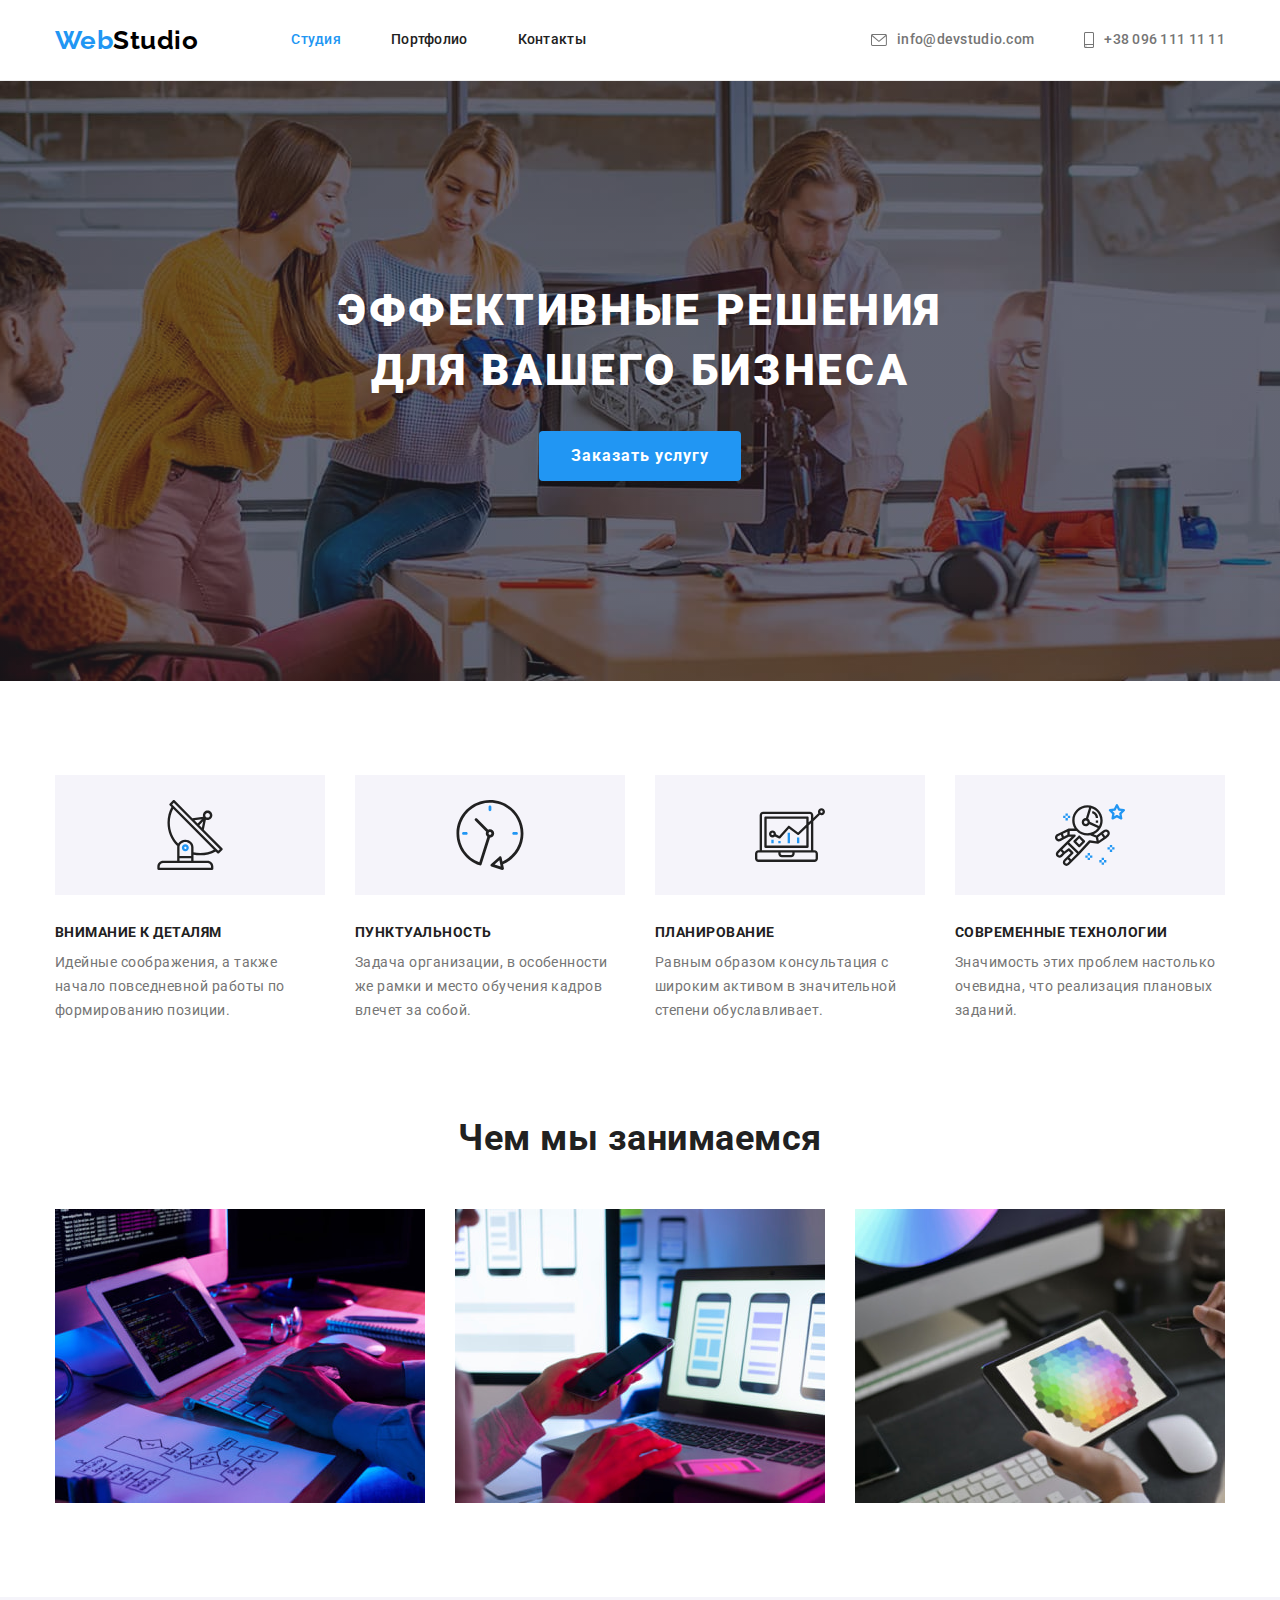
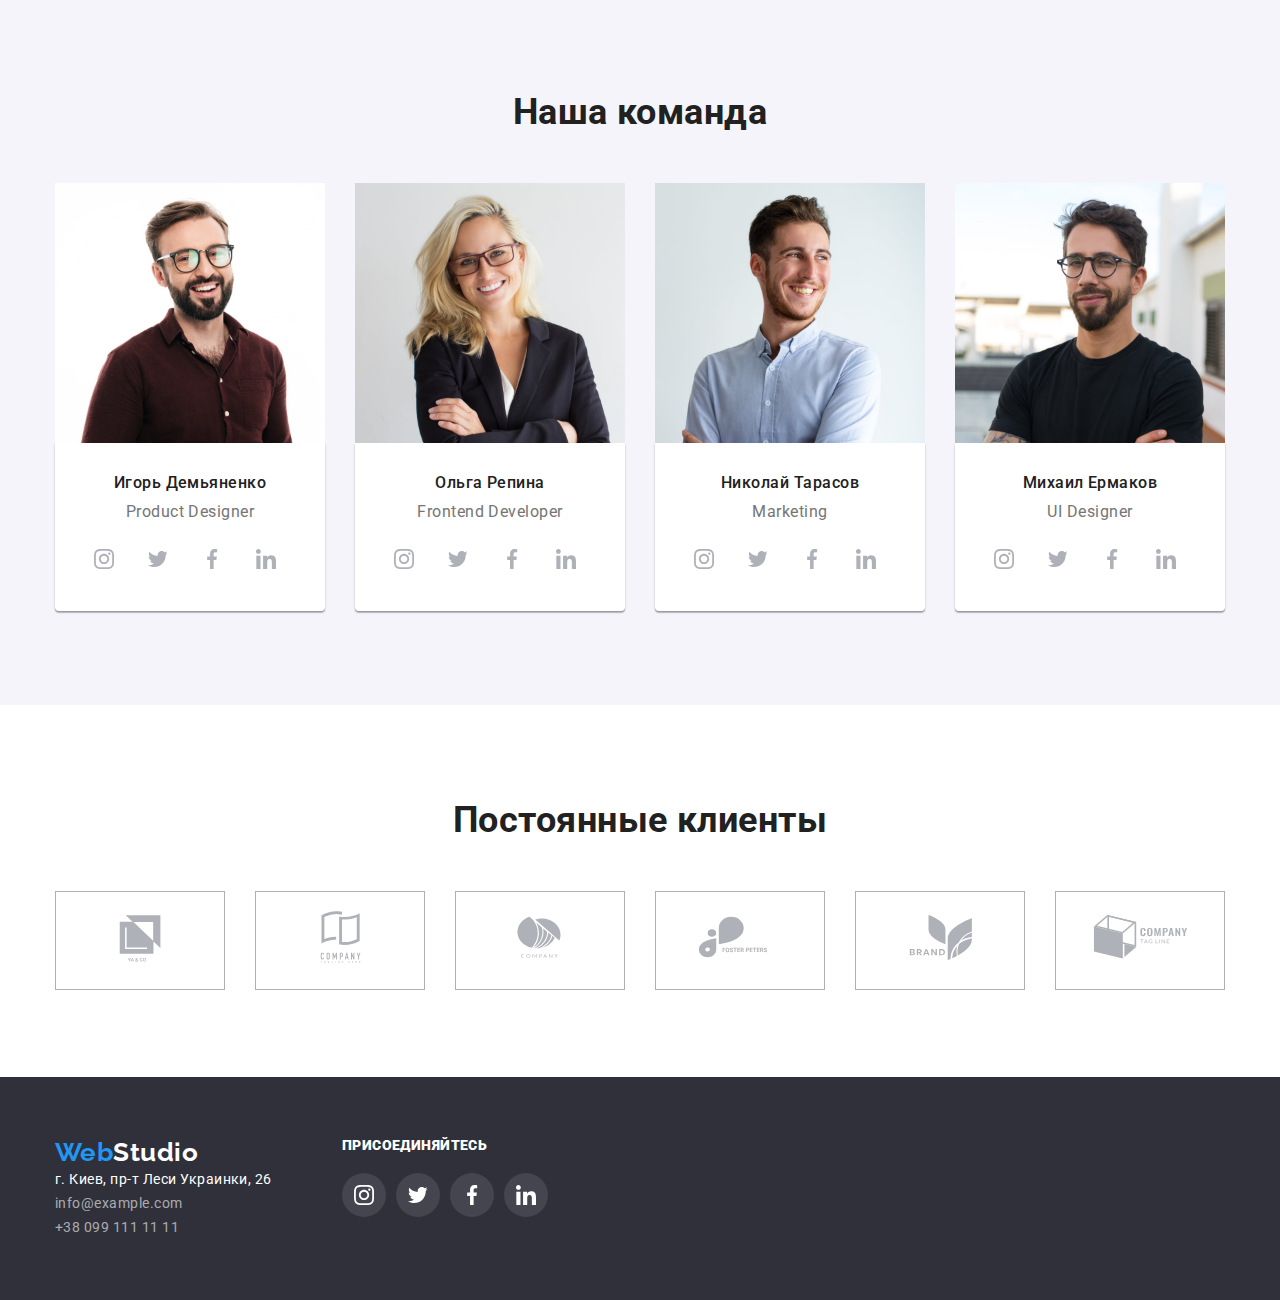
==== commit fd176c84: "Додано посилання" ====
--- a/index.html
+++ b/index.html
@@ -159,11 +159,13 @@
                 <h3 class="team-title">Игорь Демьяненко</h3>
                 <p class="team-text">Product Designer</p>
                 <ul class="team-socials socials-list list">
-                  <a class="socials-link" href="">
-                    <svg class="socials-icon" width="20" height="20">
-                      <use href="./images/sprite.svg#icon-instagram"></use>
-                    </svg>
-                  </a>
+                  <li class="socials-item">
+                    <a class="socials-link" href="">
+                      <svg class="socials-icon" width="20" height="20">
+                        <use href="./images/sprite.svg#icon-instagram"></use>
+                      </svg>
+                    </a>
+                  </li>
 
                   <li class="socials-item">
                     <a class="socials-link" href="">
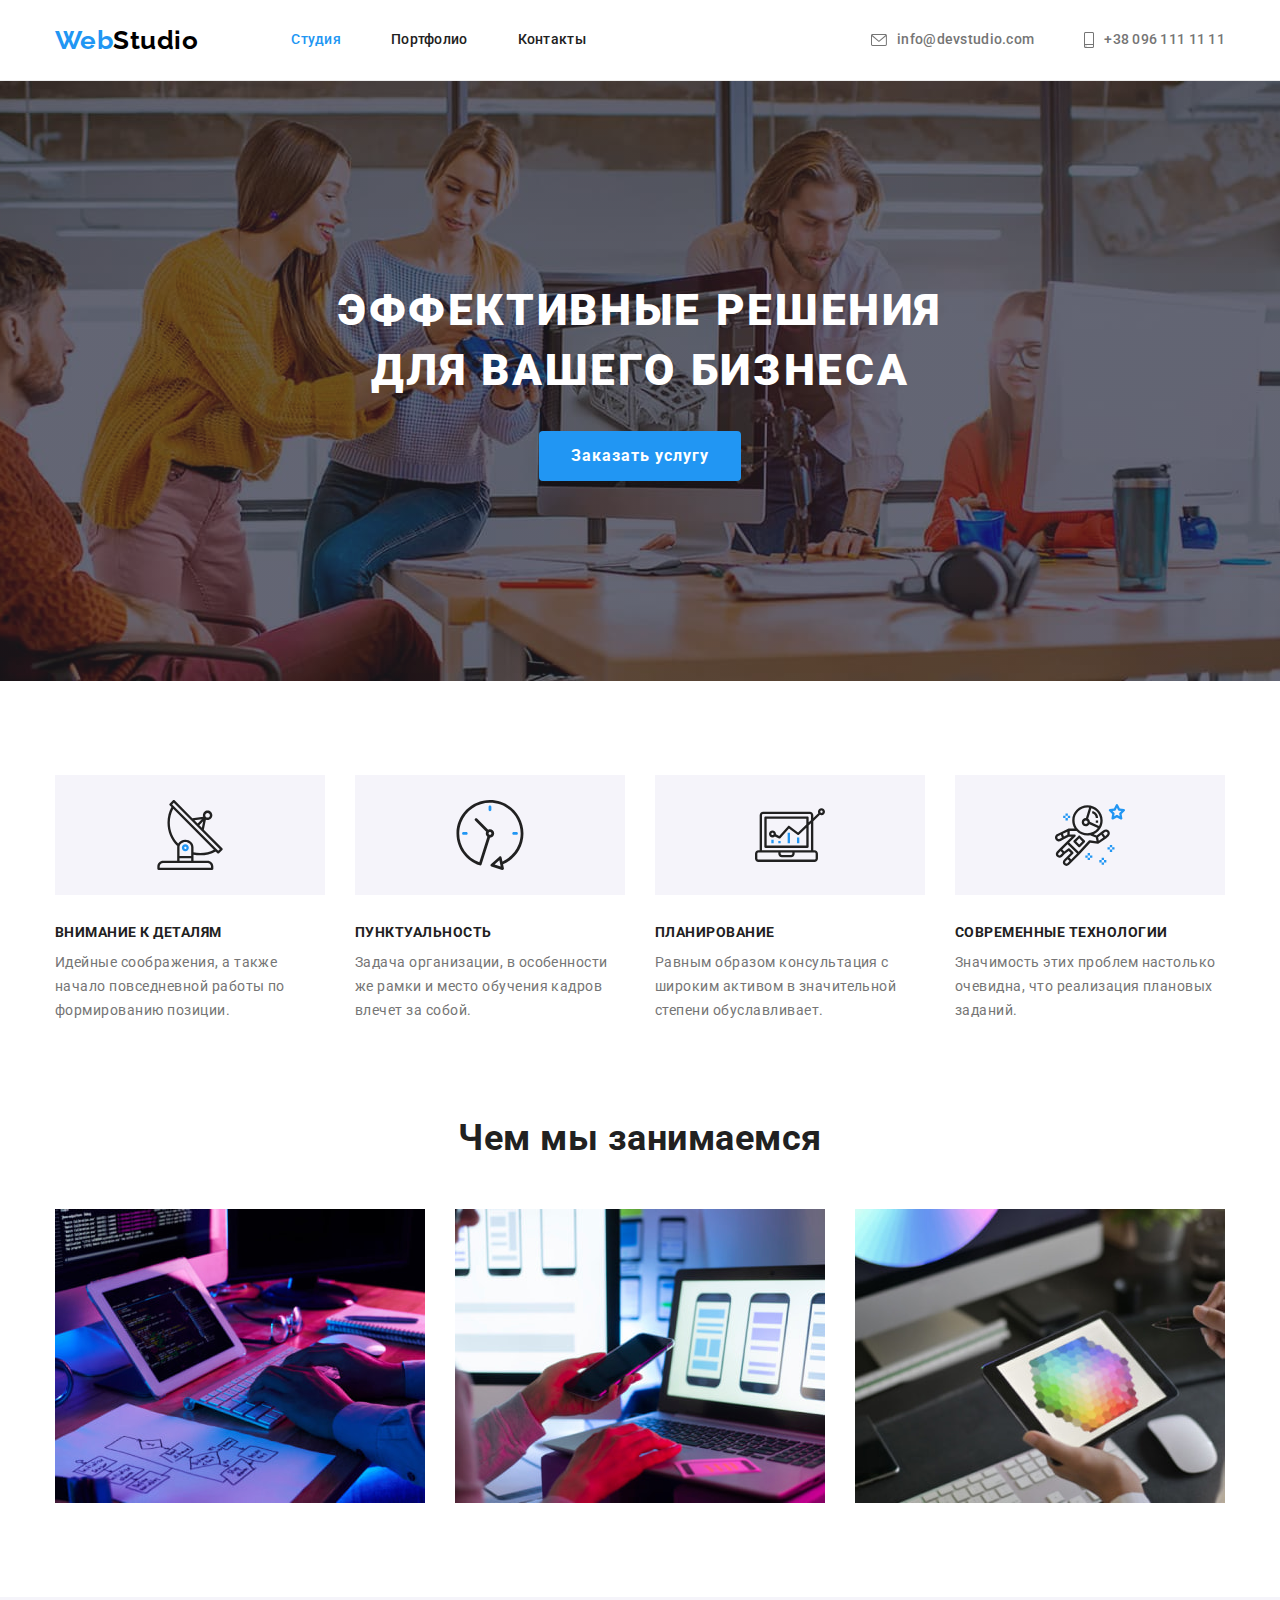
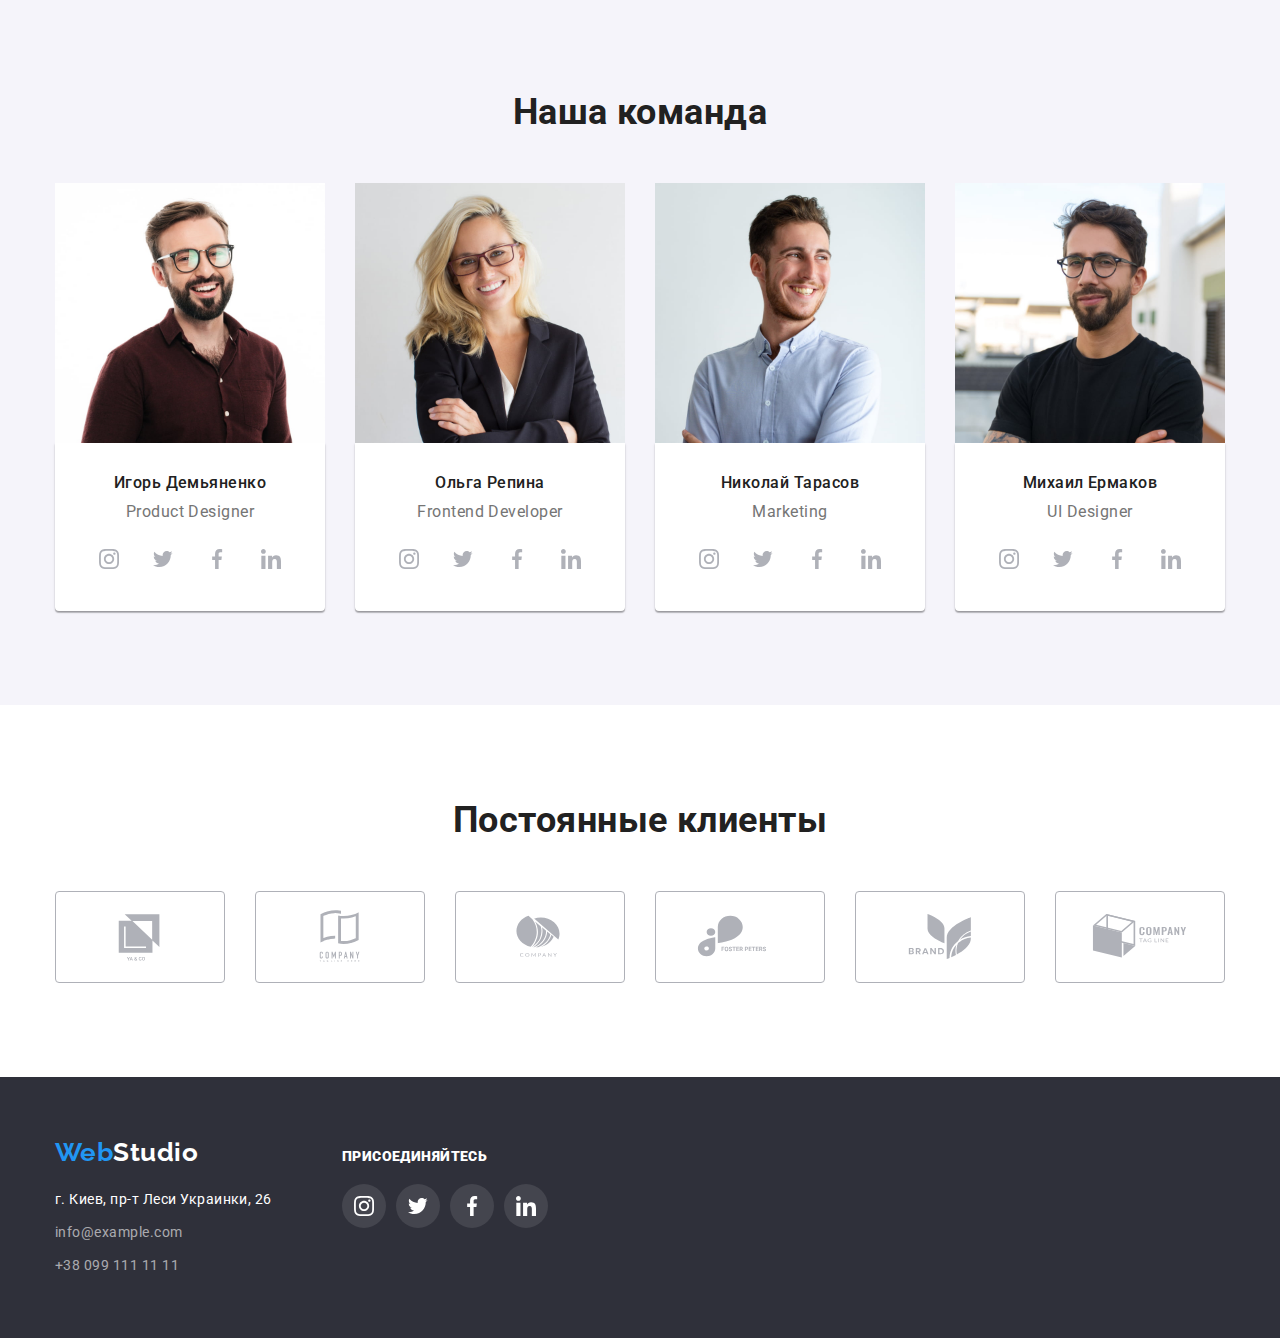
==== commit 8f029302: "Правки по футеру" ====
--- a/index.html
+++ b/index.html
@@ -397,7 +397,7 @@
       <div class="container footer-wrapper">
         <div class="main-footer">
           <a class="footer-logo" href="/"><span class="accent">Web</span>Studio</a>
-          <address>
+          <address class="footer-main-contacts">
             <ul class="footer list">
               <li>
                 <a
@@ -408,8 +408,12 @@
                   >г. Киев, пр-т Леси Украинки, 26</a
                 >
               </li>
-              <li><a href="mailto:info@example.com" class="footer-link">info@example.com</a></li>
-              <li><a href="tel:+380991111111" class="footer-link">+38 099 111 11 11</a></li>
+              <li class="footer-item">
+                <a href="mailto:info@example.com" class="footer-link">info@example.com</a>
+              </li>
+              <li class="footer-item">
+                <a href="tel:+380991111111" class="footer-link">+38 099 111 11 11</a>
+              </li>
             </ul>
           </address>
         </div>
--- a/css/styles.css
+++ b/css/styles.css
@@ -305,8 +305,8 @@
   display: flex;
   align-items: center;
   justify-content: center;
-  border-radius: 50% #fff;
-  background-color: #fff;
+  border-radius: 50%;
+  background-color: var(--primary-bg-color);
 }
 
 .socials-list {
@@ -314,7 +314,7 @@
   justify-content: center;
 }
 
-.socials-item:not(last-child) {
+.socials-item:not(:last-child) {
   margin-right: 10px;
 }
 
@@ -350,12 +350,8 @@
   color: var(--accent);
 }
 
-.footer-contact {
-  margin-top: 20px;
-}
-
-.footer-item:not(:last-child) {
-  margin-bottom: 9px;
+.footer-item:not(:first-child) {
+  margin-top: 9px;
 }
 /* Стилі для Portfolio.html */
 /* Button */
@@ -497,6 +493,10 @@
   color: var(--accent);
 }
 
+.footer-main-contacts {
+  margin-top: 20px;
+}
+
 /* Колір секції в index.html */
 .hero {
   padding-top: 200px;
@@ -547,10 +547,14 @@
 }
 
 .clients-link {
-  display: block;
-  padding: 16px 32px;
-  fill: rgba(175, 177, 184, 1);
-  border: 1px solid rgba(175, 177, 184, 1);
+  display: flex;
+  justify-content: center;
+  align-items: center;
+  width: 100%;
+  height: 100%;
+  fill: #afb1b8;
+  border: 1px solid #afb1b8;
+  border-radius: 4px;
 }
 
 .clients-link:hover .clients-icon,
@@ -558,14 +562,16 @@
   fill: var(--accent);
 }
 
-.clients-link:hover .clients-icon,
-.clients-link:focus .clients-icon {
-  border: 1px solid var(--accent-color);
-}
+.clients-link:hover,
+.clients-link:focus {
+  border: var(--accent) 1px solid;
+}
+
 /* Кнопки в футері */
 
 .footer-wrapper {
   display: flex;
+  align-items: baseline;
 }
 
 .second-footer-title {
